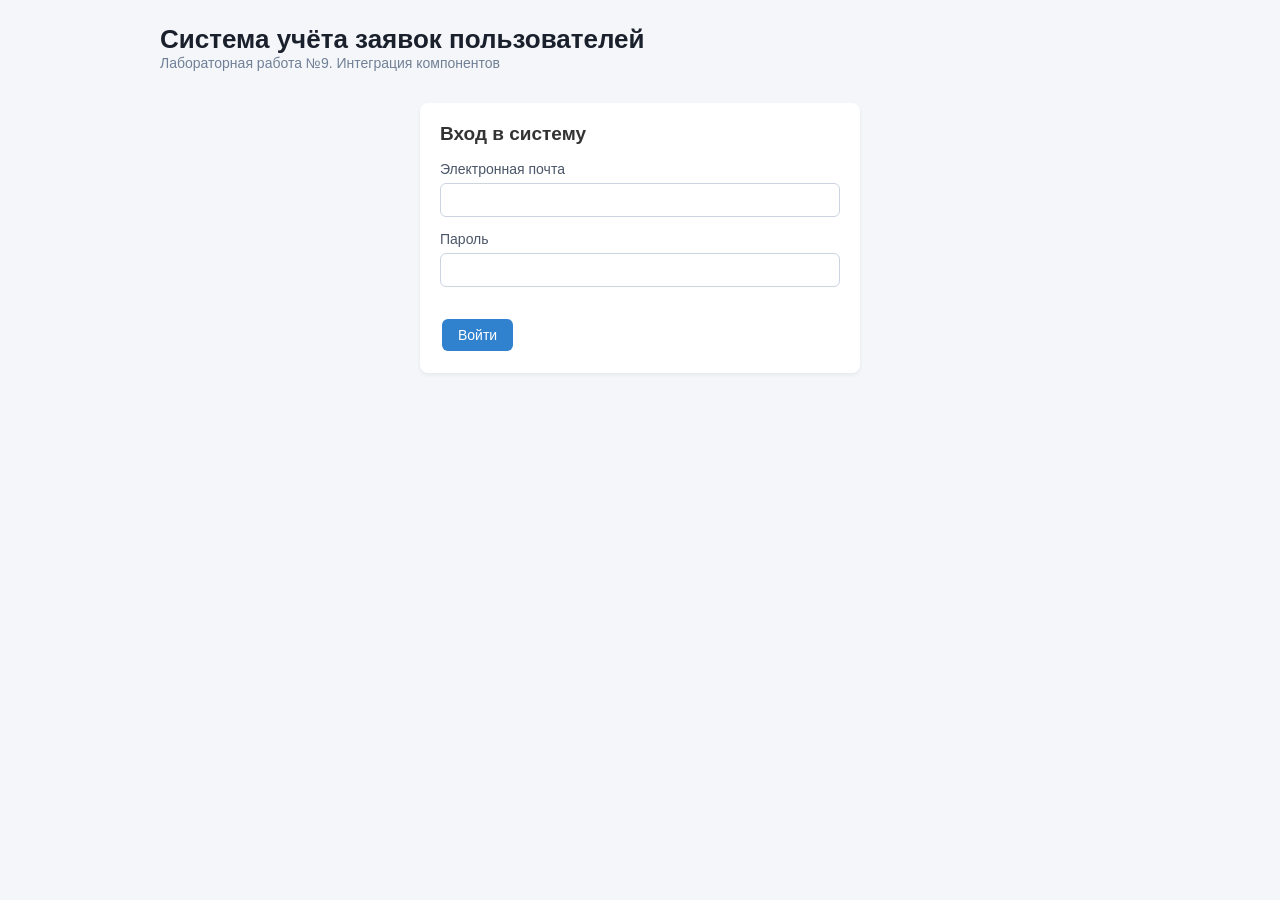
==== lab10/src/public/client/index.html @ dc6ef3a7 "lab10: add Redis cache-aside repositories and version invalidation" ====
<!doctype html>
<html lang="ru">
  <head>
    <meta charset="utf-8" />
    <meta name="viewport" content="width=device-width,initial-scale=1" />
    <title>Учёт заявок — ЛР9</title>
    <link rel="stylesheet" href="css/styles.css" />
  </head>
  <body>
    <main class="container">
      <header>
        <h1>Система учёта заявок пользователей</h1>
        <p class="subtitle">Лабораторная работа №9. Интеграция компонентов</p>
      </header>
      <section id="login-panel" class="card">
        <h2>Вход в систему</h2>
        <form id="login-form">
          <div class="form-group">
            <label for="email">Электронная почта</label
            ><input id="email" type="email" autocomplete="username" required />
          </div>
          <div class="form-group">
            <label for="password">Пароль</label
            ><input id="password" type="password" autocomplete="current-password" required />
          </div>
          <p id="login-error" class="error-text" role="alert"></p>
          <button class="btn btn-primary">Войти</button>
        </form>
      </section>
      <section id="workspace" hidden>
        <div class="card controls">
          <span id="identity"></span><button id="logout" class="btn btn-action">Выйти</button>
        </div>
        <section class="card">
          <h2 id="form-heading">Новая заявка</h2>
          <form id="ticket-form" novalidate>
            <div class="form-group">
              <label for="title">Тема</label><input id="title" type="text" maxlength="200" /><span
                class="error-text"
                data-error="title"
              ></span>
            </div>
            <div class="form-group">
              <label for="description">Описание</label
              ><textarea id="description" rows="2"></textarea
              ><span class="error-text" data-error="description"></span>
            </div>
            <div class="controls">
              <div class="control-group">
                <label for="category_id">Категория</label
                ><select id="category_id"></select
                ><span class="error-text" data-error="category_id"></span>
              </div>
              <div class="control-group">
                <label for="assignee_id">Исполнитель</label
                ><select id="assignee_id"></select
                ><span class="error-text" data-error="assignee_id"></span>
              </div>
              <div class="control-group">
                <label for="due_date">Срок</label><input id="due_date" type="date" /><span
                  class="error-text"
                  data-error="due_date"
                ></span>
              </div>
            </div>
            <div class="controls">
              <div class="control-group">
                <label for="priority">Приоритет</label
                ><select id="priority">
                  <option value="low">Низкий</option>
                  <option value="medium" selected>Средний</option>
                  <option value="high">Высокий</option>
                  <option value="critical">Критический</option></select
                ><span class="error-text" data-error="priority"></span>
              </div>
              <div class="control-group">
                <label for="status">Статус</label
                ><select id="status">
                  <option value="new">Новая</option>
                  <option value="in_progress">В работе</option>
                  <option value="done">Решена</option></select
                ><span class="error-text" data-error="status"></span>
              </div>
            </div>
            <p id="form-error" class="error-text" role="alert"></p>
            <button class="btn btn-success" id="save">Создать</button
            ><button type="button" id="cancel" class="btn btn-action" hidden>
              Отменить изменение
            </button>
          </form>
        </section>
        <section class="card controls">
          <div class="control-group search-box">
            <label for="search">Поиск по теме</label
            ><input id="search" type="text" placeholder="Например, компьютер" />
          </div>
          <div class="control-group">
            <label for="filter-status">Статус</label
            ><select id="filter-status">
              <option value="">Все</option>
              <option value="new">Новая</option>
              <option value="in_progress">В работе</option>
              <option value="done">Решена</option>
            </select>
          </div>
          <div class="control-group">
            <label for="sort">Сортировка</label
            ><select id="sort">
              <option value="id">По номеру</option>
              <option value="title">По теме</option>
              <option value="due_date">По сроку</option>
            </select>
          </div>
          <button id="load-btn" class="btn btn-primary">Обновить</button
          ><span class="stats">Всего: <span id="counter" class="badge">0</span></span>
        </section>
        <div id="message" class="message-box" role="status" hidden></div>
        <section class="card table-wrap">
          <table class="data-table">
            <thead>
              <tr>
                <th>ID</th>
                <th>Тема / категория</th>
                <th>Приоритет</th>
                <th>Статус</th>
                <th>Срок / исполнитель</th>
                <th>Действия</th>
              </tr>
            </thead>
            <tbody id="ticket-tbody"></tbody>
          </table>
        </section>
      </section>
    </main>
    <script type="module" src="js/app.js"></script>
  </body>
</html>
---- lab10/src/public/client/css/styles.css ----
* {
  box-sizing: border-box;
  margin: 0;
  padding: 0;
  font-family: -apple-system, BlinkMacSystemFont, 'Segoe UI', Roboto, sans-serif;
}

body {
  background-color: #f4f6f9;
  color: #333;
  padding: 24px;
}

.container {
  max-width: 960px;
  margin: 0 auto;
}

header {
  margin-bottom: 24px;
}

h1 {
  font-size: 26px;
  color: #1a202c;
}

.subtitle {
  color: #718096;
  font-size: 14px;
}

.card {
  background: #fff;
  border-radius: 8px;
  padding: 20px;
  margin-bottom: 20px;
  box-shadow: 0 2px 4px rgba(0, 0, 0, 0.06);
}

.form-group {
  margin-bottom: 14px;
}

label {
  display: block;
  font-size: 14px;
  font-weight: 500;
  margin-bottom: 6px;
  color: #4a5568;
}

input[type='text'],
select {
  width: 100%;
  padding: 8px 12px;
  border: 1px solid #cbd5e0;
  border-radius: 6px;
  font-size: 14px;
  outline: none;
}

input[type='text']:focus,
select:focus {
  border-color: #3182ce;
}

.error-text {
  color: #e53e3e;
  font-size: 12px;
  margin-top: 4px;
  min-height: 16px;
}

.btn {
  padding: 8px 16px;
  border: none;
  border-radius: 6px;
  font-size: 14px;
  font-weight: 500;
  cursor: pointer;
  transition: opacity 0.2s;
}

.btn:disabled {
  opacity: 0.5;
  cursor: not-allowed;
}

.btn-primary {
  background: #3182ce;
  color: #fff;
}
.btn-success {
  background: #38a169;
  color: #fff;
}
.btn-action {
  background: #e2e8f0;
  color: #2d3748;
  padding: 4px 8px;
  font-size: 12px;
}
.btn-delete {
  background: #fed7d7;
  color: #c53030;
  padding: 4px 8px;
  font-size: 12px;
  margin-left: 6px;
}

.controls {
  display: flex;
  flex-wrap: wrap;
  gap: 16px;
  align-items: flex-end;
}

.controls .control-group {
  flex: 1;
  min-width: 150px;
}

.controls .search-box {
  flex: 2;
  min-width: 200px;
}

.stats {
  font-weight: 600;
  font-size: 14px;
  align-self: center;
}

.badge {
  background: #e2e8f0;
  padding: 2px 8px;
  border-radius: 12px;
}

.message-box {
  padding: 12px 16px;
  border-radius: 6px;
  margin-bottom: 20px;
  font-size: 14px;
  font-weight: 500;
}

.data-table {
  width: 100%;
  border-collapse: collapse;
  text-align: left;
}

.data-table th,
.data-table td {
  padding: 12px;
  border-bottom: 1px solid #e2e8f0;
  font-size: 14px;
}

.data-table th {
  background: #f7fafc;
  color: #4a5568;
}

/* Оформление выполненной строки */
tr.done td {
  color: #a0aec0;
  text-decoration: line-through;
}

tr.done .btn-action {
  text-decoration: none;
}

[hidden] {
  display: none !important;
}
h2 {
  font-size: 19px;
  margin-bottom: 16px;
}
input[type='email'],
input[type='password'],
input[type='date'],
textarea {
  width: 100%;
  padding: 8px 12px;
  border: 1px solid #cbd5e0;
  border-radius: 6px;
  font-size: 14px;
}
.error-text {
  display: block;
}
#login-panel {
  max-width: 440px;
  margin: 32px auto;
}
#ticket-form .controls {
  margin-bottom: 12px;
}
.table-wrap {
  overflow-x: auto;
}
button {
  margin: 2px;
}
small {
  display: block;
  color: #718096;
}
.message-box.error {
  background: #fed7d7;
  color: #9b2c2c;
}
.message-box.success {
  background: #c6f6d5;
  color: #22543d;
}
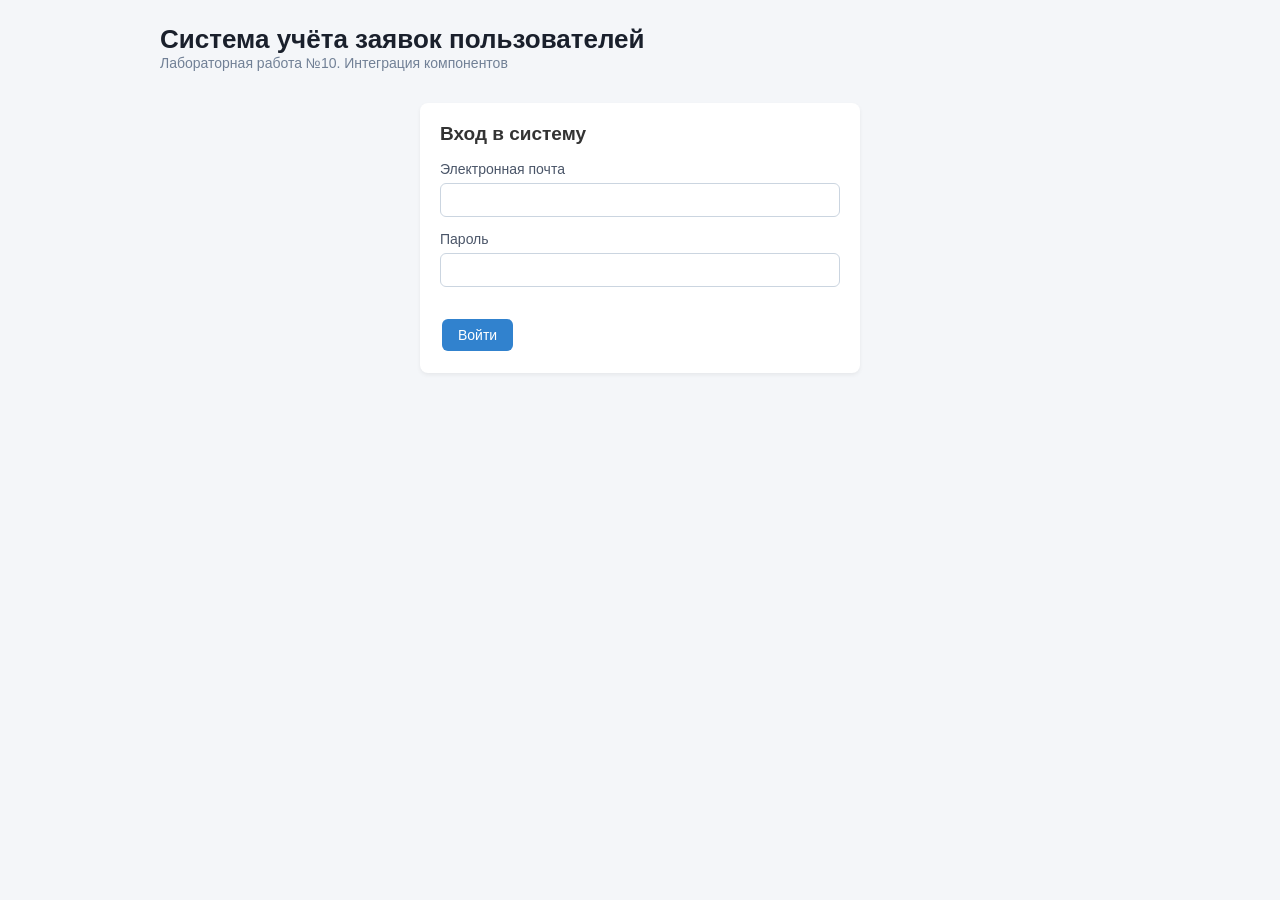
==== commit 0c8d1267: "lab10: verify cache behavior and add repeatable performance benchmark" ====
--- a/lab10/src/public/client/index.html
+++ b/lab10/src/public/client/index.html
@@ -3,14 +3,14 @@
   <head>
     <meta charset="utf-8" />
     <meta name="viewport" content="width=device-width,initial-scale=1" />
-    <title>Учёт заявок — ЛР9</title>
+    <title>Учёт заявок — ЛР10</title>
     <link rel="stylesheet" href="css/styles.css" />
   </head>
   <body>
     <main class="container">
       <header>
         <h1>Система учёта заявок пользователей</h1>
-        <p class="subtitle">Лабораторная работа №9. Интеграция компонентов</p>
+        <p class="subtitle">Лабораторная работа №10. Интеграция компонентов</p>
       </header>
       <section id="login-panel" class="card">
         <h2>Вход в систему</h2>
